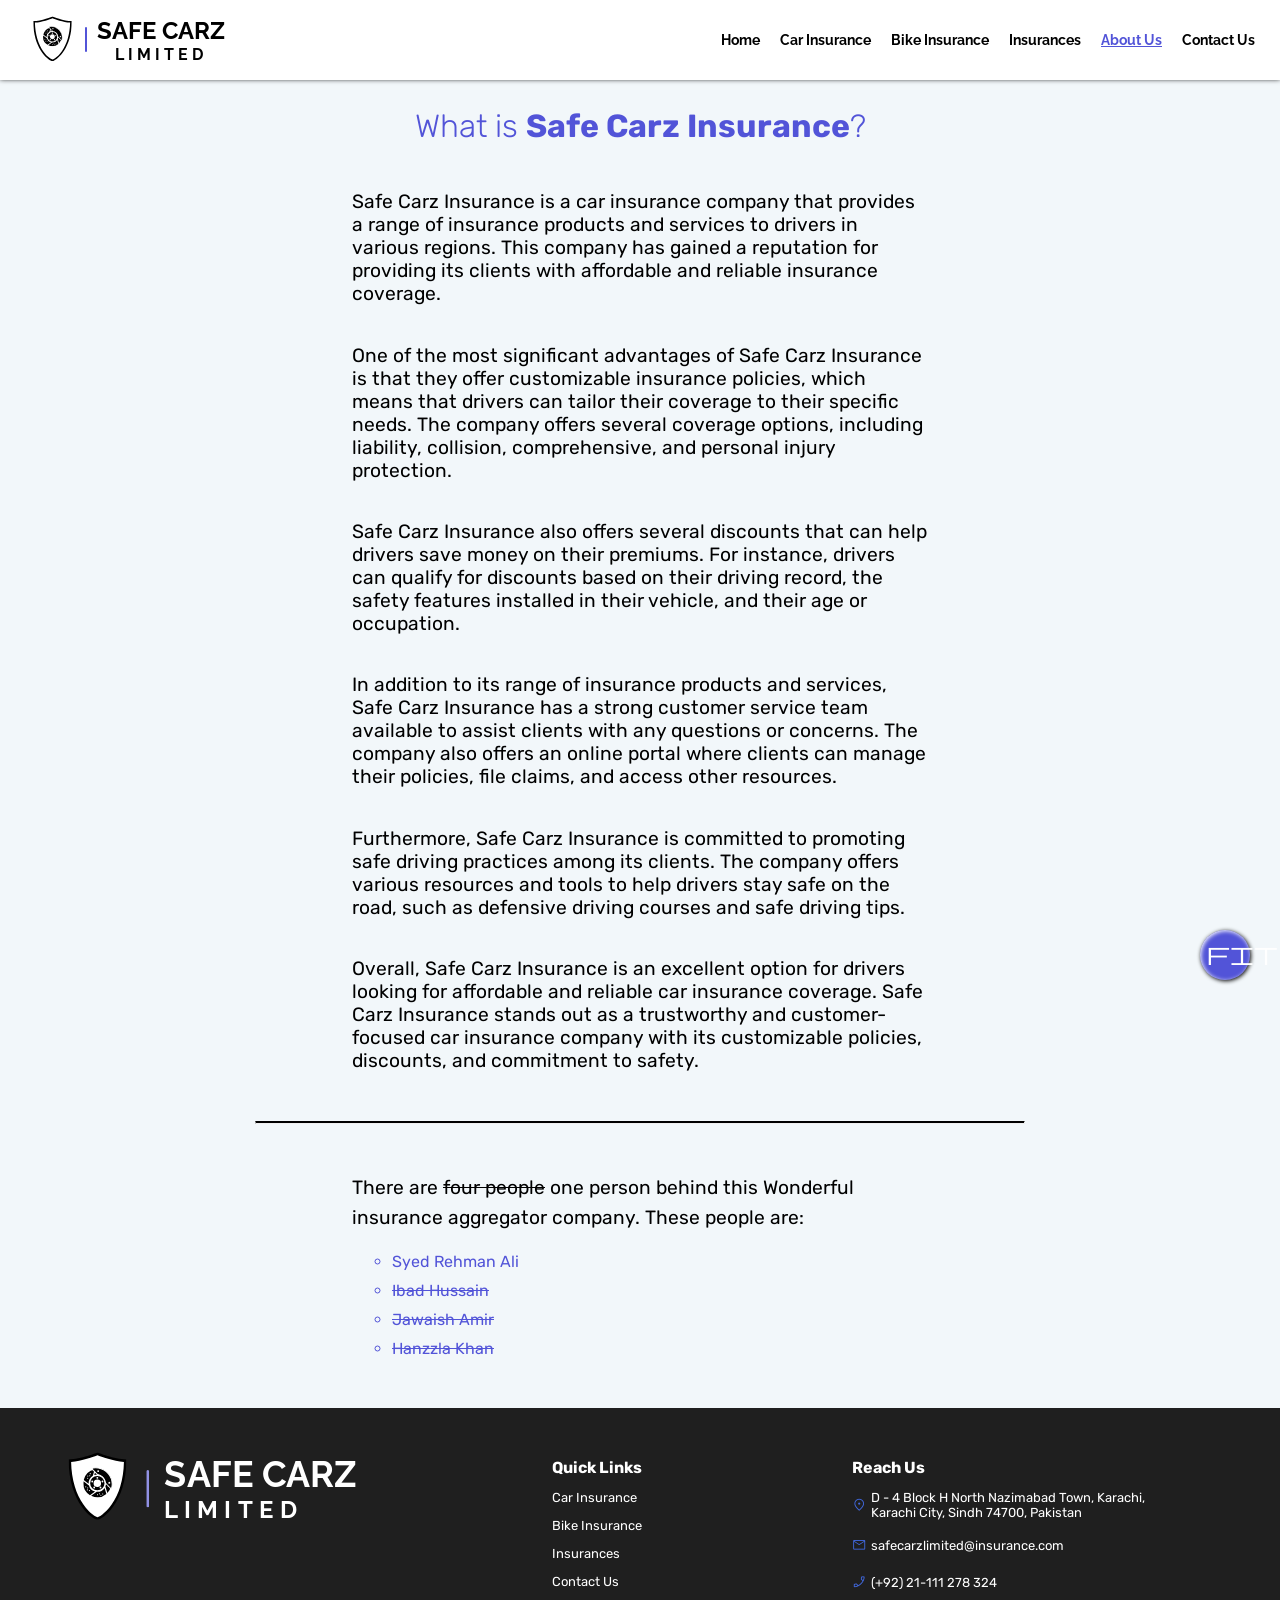
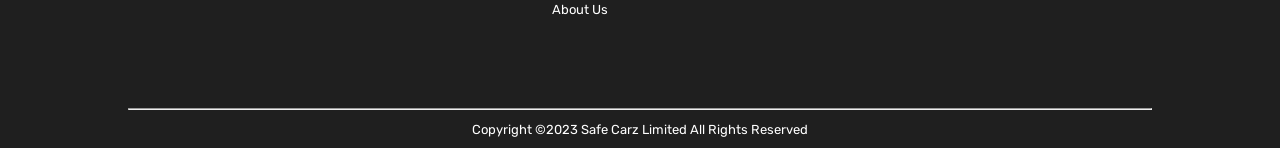
==== About us/aboutus.html @ 7bfc8952 "Add files via upload" ====
<!DOCTYPE html>
<html lang="en">
  <head>
    <meta charset="UTF-8" />
    <meta http-equiv="X-UA-Compatible" content="IE=edge" />
    <link rel="stylesheet" href="https://fonts.googleapis.com/css2?family=Material+Symbols+Outlined:opsz,wght,FILL,GRAD@20..48,100..700,0..1,-50..200" />
    <script
      src="https://code.jquery.com/jquery-3.6.3.js"
      integrity="sha256-nQLuAZGRRcILA+6dMBOvcRh5Pe310sBpanc6+QBmyVM="
      crossorigin="anonymous"
    ></script>
    <link rel="stylesheet" href="https://fonts.googleapis.com/css2?family=Material+Symbols+Outlined:opsz,wght,FILL,GRAD@48,400,0,0" />
    <meta name="viewport" content="width=device-width, initial-scale=1.0" />
    <link rel="stylesheet" href="../Style/about us/aboutus.css" />
    <title>About Us | Safe Carz Limited</title>
  </head>
  <body>
    <nav>
      <div class="logo-container">
        <a href="../home.html"
          ><div class="logo">
            <!-- 55.06 / 64.43 -->
            <div class="sheild">
              <svg
                xmlns="http://www.w3.org/2000/svg"
                width="55.06"
                height="64.43"
                viewBox="0 0 350.71 408"
              >
                <path
                  d="M175.41,400.5c-7.47,0-49.2-19.83-90.95-79.31C50,272.07,9,185.27,7.54,49.32,74.75,47,158.54,14.79,175.3,8.09,192.09,14.78,276.11,47,343.18,49.32c-1.65,176.55-69.65,271-110.43,311.8C203.1,390.81,180,400.5,175.41,400.5Z"
                  transform="translate(0)"
                  fill="#fff"
                />
                <path
                  d="M175.31,16.15c21.27,8.32,96.55,36.19,160.27,40.29-1.09,53.92-8.6,104.1-22.38,149.36-12.32,40.47-29.57,76.93-51.28,108.37-21,30.42-41.75,49.61-55.44,60.36-17.19,13.49-28.26,17.76-31.15,18.41-2.87-.59-14-4.69-31.23-18.25-13.66-10.71-34.35-29.91-55.4-60.54-21.64-31.49-38.85-68-51.16-108.56C23.81,160.35,16.29,110.24,15.15,56.45c63.82-4.11,138.91-32,160.16-40.3M175.3,0S73.74,42,0,42C0,310,150.37,408,175.41,408c23.18,0,175.6-96.36,175.3-366C277.16,42,175.3,0,175.3,0Z"
                  transform="translate(0)"
                />
              </svg>
            </div>
            <!-- 26.69 / = -->
            <div class="disc">
              <svg
                class="discs"
                xmlns="http://www.w3.org/2000/svg"
                width="26.69"
                height="26.69"
                viewBox="0 0 189.44 189.45"
              >
                <path
                  d="M143.94,126.6a58.73,58.73,0,0,1-49.22,26.62c-1.32,0-2.62,0-3.91-.13L52.73,179.65a94.77,94.77,0,0,0,103.11-12.56ZM98.3,175.77a3.62,3.62,0,1,1,.63-5.07A3.61,3.61,0,0,1,98.3,175.77ZM112,169.18a3.62,3.62,0,1,1,.63-5.08A3.61,3.61,0,0,1,112,169.18Zm9.09,10.15a3.62,3.62,0,1,1,.63-5.09A3.63,3.63,0,0,1,121.1,179.33Zm12.18-8.9a3.62,3.62,0,1,1,.63-5.08A3.61,3.61,0,0,1,133.28,170.43Z"
                  transform="translate(0 0.01)"
                />
                <path
                  d="M180.67,54.86l-39.44,3.61a58.83,58.83,0,0,1,8,57.9L162.39,161A94.8,94.8,0,0,0,180.67,54.86Zm-14.52,21a3.62,3.62,0,1,1-1.28,5A3.61,3.61,0,0,1,166.15,75.91ZM160.9,101.8a3.61,3.61,0,1,1,4.95,1.29A3.61,3.61,0,0,1,160.9,101.8Zm9.72,15.72a3.62,3.62,0,1,1,1.28-4.94A3.6,3.6,0,0,1,170.62,117.52Zm6.46-22.15a3.61,3.61,0,1,1,1.27-5A3.61,3.61,0,0,1,177.08,95.37Z"
                  transform="translate(0 0.01)"
                />
                <path
                  d="M94.72,0c-3.17,0-6.31.16-9.4.47L74,39.41a58.89,58.89,0,0,1,60.47,11.66l42.24-3.87A94.64,94.64,0,0,0,94.72,0ZM106.66,21.4a3.62,3.62,0,1,1,3.27-3.94A3.63,3.63,0,0,1,106.66,21.4Zm11.12-4.18a3.62,3.62,0,1,1,3.93,3.27A3.61,3.61,0,0,1,117.78,17.22ZM123.89,34A3.63,3.63,0,1,1,127.16,30,3.64,3.64,0,0,1,123.89,34ZM139,35.79a3.62,3.62,0,1,1,3.28-3.93A3.6,3.6,0,0,1,139,35.79Z"
                  transform="translate(0 0.01)"
                />
                <path
                  d="M2.61,72.59,36.05,98.05c-.08-1.19-.12-2.4-.12-3.62a58.77,58.77,0,0,1,28.3-50.28h0L76.62,1.72A94.82,94.82,0,0,0,2.61,72.59Zm26.85-8.13a3.62,3.62,0,1,1,3.62-3.62A3.62,3.62,0,0,1,29.46,64.46Zm.47-15.07a3.62,3.62,0,1,1,3.62-3.62A3.62,3.62,0,0,1,29.93,49.39Zm13.59-.94a3.62,3.62,0,1,1,3.61-3.62A3.62,3.62,0,0,1,43.52,48.45Zm3.22-14.86A3.63,3.63,0,1,1,50.36,30,3.63,3.63,0,0,1,46.74,33.59Z"
                  transform="translate(0 0.01)"
                />
                <path
                  d="M37.88,109.51.94,81.37a94.82,94.82,0,0,0,44,93.95l34.55-24.1A58.9,58.9,0,0,1,37.88,109.51ZM20,120.35a3.62,3.62,0,1,1-2.46-4.49A3.61,3.61,0,0,1,20,120.35Zm10.45,20.56A3.61,3.61,0,1,1,28,136.42,3.6,3.6,0,0,1,30.46,140.91Zm2.91-13.3a3.62,3.62,0,1,1-2.46-4.49A3.63,3.63,0,0,1,33.37,127.61Zm11.43,18a3.61,3.61,0,1,1-2.46-4.49A3.61,3.61,0,0,1,44.8,145.59Z"
                  transform="translate(0 0.01)"
                />
                <path
                  d="M94.72,45.86a48.57,48.57,0,1,0,48.56,48.57A48.57,48.57,0,0,0,94.72,45.86Zm0,6.06a6.17,6.17,0,1,1-6.17,6.17A6.17,6.17,0,0,1,94.72,51.92ZM60.16,89.27a6.16,6.16,0,1,1,6.16-6.17A6.16,6.16,0,0,1,60.16,89.27Zm13.27,40.6a6.17,6.17,0,1,1,6.17-6.16A6.16,6.16,0,0,1,73.43,129.87ZM69.5,94.43a25.22,25.22,0,1,1,25.22,25.22A25.22,25.22,0,0,1,69.5,94.43ZM116,129.87a6.17,6.17,0,1,1,6.16-6.16A6.16,6.16,0,0,1,116,129.87ZM129.28,89.4a6.17,6.17,0,1,1,6.17-6.18A6.17,6.17,0,0,1,129.28,89.4Z"
                  transform="translate(0 0.01)"
                />
              </svg>
            </div>
            <!-- 19.92 / 20.83 -->
            <div class="caliper">
              <svg
                xmlns="http://www.w3.org/2000/svg"
                width="19.92"
                height="20.83"
                viewBox="0 0 149.19 154.3"
              >
                <path
                  d="M137.11,150.81a6.16,6.16,0,0,1-4.47-1.9l-2-2.11-28.78-30.14a14,14,0,0,1-3.68-7.34A71.94,71.94,0,0,0,85.39,79.37a73.39,73.39,0,0,0-6-7.17c-.87-.91-1.74-1.78-2.59-2.58a71.6,71.6,0,0,0-33.64-17.9,14,14,0,0,1-7.14-4L5.26,15.5a6.73,6.73,0,0,1-.92-1.24,6.2,6.2,0,0,1-.22-5.75A6.28,6.28,0,0,1,8.82,5a118.44,118.44,0,0,1,93.12,24.91,104.86,104.86,0,0,1,10.85,9.88c2.06,2.16,4,4.4,5.84,6.67a117.61,117.61,0,0,1,24.64,99.36,6.33,6.33,0,0,1-6.16,5Zm-11.6-42.57a3.1,3.1,0,0,0-2.14.86,3.08,3.08,0,0,0,1.44,5.25,3.11,3.11,0,0,0,.72.08,3.06,3.06,0,0,0,2.12-.85,3.1,3.1,0,0,0-2.14-5.34ZM45.82,24.78a3,3,0,0,0-2.13.86,3.06,3.06,0,0,0-.27,4.19l.12.14a3.12,3.12,0,0,0,2.29,1,3.09,3.09,0,0,0,2.58-4.78,3.32,3.32,0,0,0-.33-.44A3.12,3.12,0,0,0,45.82,24.78Z"
                  transform="translate(-0.02 -0.01)"
                />
                <path
                  d="M27.46,7A114.49,114.49,0,0,1,99.73,32.6a101.06,101.06,0,0,1,10.53,9.59c2,2.08,3.88,4.23,5.64,6.44a114.61,114.61,0,0,1,23.94,96.46,2.78,2.78,0,0,1-2.73,2.22,2.72,2.72,0,0,1-2-.86l0,0-1.91-2-20.6-21.57L108.89,119l-4.51-4.73a10.54,10.54,0,0,1-2.77-5.51A74.81,74.81,0,0,0,88.22,77.3a76.74,76.74,0,0,0-6.31-7.51c-.88-.93-1.79-1.83-2.72-2.71A74.73,74.73,0,0,0,43.91,48.31a10.75,10.75,0,0,1-5.37-3L18.2,24l-8-8.38-.41-.43-2-2.09A2.78,2.78,0,0,1,9.38,8.43,115.37,115.37,0,0,1,27.46,7M45.83,34.47a6.54,6.54,0,0,0,4.55-1.83,5.09,5.09,0,0,0,.75-.86,6.56,6.56,0,0,0,.19-7.54,5.65,5.65,0,0,0-.72-.91,6.6,6.6,0,0,0-9.87,8.74c.11.12.21.25.32.36a6.59,6.59,0,0,0,4.78,2m79.7,83.46a6.61,6.61,0,1,0-1.47-.16,6.62,6.62,0,0,0,1.47.16M27.46,0A123.08,123.08,0,0,0,8.28,1.52a9.79,9.79,0,0,0-5.6,16.35l0,0,0,0,2,2.09.4.42,8,8.39L33.48,50.11a17.61,17.61,0,0,0,8.89,5,68,68,0,0,1,32,17c.81.77,1.64,1.59,2.47,2.47a70.51,70.51,0,0,1,5.73,6.81,68.53,68.53,0,0,1,12.14,28.49,17.53,17.53,0,0,0,4.61,9.16l4.5,4.71,3.68,3.86,20.59,21.56,1.9,2,.07.07.06.06a9.64,9.64,0,0,0,7,3,9.82,9.82,0,0,0,9.58-7.8,122.89,122.89,0,0,0-.86-53.37,120.17,120.17,0,0,0-24.5-48.93c-1.87-2.34-3.89-4.64-6-6.85A107,107,0,0,0,104.1,27.14,121.88,121.88,0,0,0,27.46,0Z"
                  transform="translate(-0.02 -0.01)"
                  fill="#fff"
                />
              </svg>
            </div></div
        ></a>
        <div class="line"></div>
        <a href="../home.html">
          <div class="name">
            <div class="carz">SAFE CARZ</div>
            <div class="limited">LIMITED</div>
          </div>
        </a>
      </div>
      <div class="info-container">
        <div class="info underline-animation Home">
          <a href="../home.html">Home</a>
        </div>
        <div class="info underline-animation CI">
          <a href="../Car Insurance/C-insurance.html">Car Insurance</a>
        </div>
        <div class="info underline-animation BI">
          <a href="../Bike Insurance/B-insurance.html">Bike Insurance</a>
        </div>
        <div class="info underline-animation AI">
          <a href="../Insurance/insurance.html">Insurances</a>
        </div>
        <div class="info underline-animation og about">
          <a href="">About Us</a>
        </div>
        <div class="info underline-animation contact">
          <a href="../Contact us/contact.html">Contact Us</a>
        </div>
      </div>
    </nav>
    <button onclick="topper()" id="myBtn" title="Go to top"><span class="material-symbols-outlined">
      fitbit_arrow_upward
      </span></button>
    <section>
<h1>What is <span>Safe Carz Insurance</span>?</h1>
<p>Safe Carz Insurance is a car insurance company that provides a range of insurance products and services to drivers in various regions. This company has gained a reputation for providing its clients with affordable and reliable insurance coverage.</p>
<p>One of the most significant advantages of Safe Carz Insurance is that they offer customizable insurance policies, which means that drivers can tailor their coverage to their specific needs. The company offers several coverage options, including liability, collision, comprehensive, and personal injury protection.</p>
<p>Safe Carz Insurance also offers several discounts that can help drivers save money on their premiums. For instance, drivers can qualify for discounts based on their driving record, the safety features installed in their vehicle, and their age or occupation.</p>
<p>In addition to its range of insurance products and services, Safe Carz Insurance has a strong customer service team available to assist clients with any questions or concerns. The company also offers an online portal where clients can manage their policies, file claims, and access other resources.</p>
<p>Furthermore, Safe Carz Insurance is committed to promoting safe driving practices among its clients. The company offers various resources and tools to help drivers stay safe on the road, such as defensive driving courses and safe driving tips.</p>
<p>Overall, Safe Carz Insurance is an excellent option for drivers looking for affordable and reliable car insurance coverage. Safe Carz Insurance stands out as a trustworthy and customer-focused car insurance company with its customizable policies, discounts, and commitment to safety.</p>

<hr />

<div class="team">
  <p>There are <del>four people</del>&nbsp;one person behind this Wonderful insurance aggregator company. These people are:</p>
  <ul>
    <li>Syed Rehman Ali</li>
    <li><del>Ibad Hussain</del></li>
    <li><del>Jawaish Amir</del></li>
    <li><del>Hanzzla Khan</del></li>
  </ul>
</div>
    </section>
    <footer>
      <div class="upper-footer">
        <div class="logo-container">
          <a href="../home.html"
            ><div class="logo">
              <!-- 55.06 / 64.43 -->
              <div class="sheild">
                <svg
                  xmlns="http://www.w3.org/2000/svg"
                  width="55.06"
                  height="64.43"
                  viewBox="0 0 350.71 408"
                >
                  <path
                    d="M175.41,400.5c-7.47,0-49.2-19.83-90.95-79.31C50,272.07,9,185.27,7.54,49.32,74.75,47,158.54,14.79,175.3,8.09,192.09,14.78,276.11,47,343.18,49.32c-1.65,176.55-69.65,271-110.43,311.8C203.1,390.81,180,400.5,175.41,400.5Z"
                    transform="translate(0)"
                    fill="#fff"
                  />
                  <path
                    d="M175.31,16.15c21.27,8.32,96.55,36.19,160.27,40.29-1.09,53.92-8.6,104.1-22.38,149.36-12.32,40.47-29.57,76.93-51.28,108.37-21,30.42-41.75,49.61-55.44,60.36-17.19,13.49-28.26,17.76-31.15,18.41-2.87-.59-14-4.69-31.23-18.25-13.66-10.71-34.35-29.91-55.4-60.54-21.64-31.49-38.85-68-51.16-108.56C23.81,160.35,16.29,110.24,15.15,56.45c63.82-4.11,138.91-32,160.16-40.3M175.3,0S73.74,42,0,42C0,310,150.37,408,175.41,408c23.18,0,175.6-96.36,175.3-366C277.16,42,175.3,0,175.3,0Z"
                    transform="translate(0)"
                  />
                </svg>
              </div>
              <!-- 26.69 / = -->
              <div class="disc">
                <svg
                  class="discs"
                  xmlns="http://www.w3.org/2000/svg"
                  width="26.69"
                  height="26.69"
                  viewBox="0 0 189.44 189.45"
                >
                  <path
                    d="M143.94,126.6a58.73,58.73,0,0,1-49.22,26.62c-1.32,0-2.62,0-3.91-.13L52.73,179.65a94.77,94.77,0,0,0,103.11-12.56ZM98.3,175.77a3.62,3.62,0,1,1,.63-5.07A3.61,3.61,0,0,1,98.3,175.77ZM112,169.18a3.62,3.62,0,1,1,.63-5.08A3.61,3.61,0,0,1,112,169.18Zm9.09,10.15a3.62,3.62,0,1,1,.63-5.09A3.63,3.63,0,0,1,121.1,179.33Zm12.18-8.9a3.62,3.62,0,1,1,.63-5.08A3.61,3.61,0,0,1,133.28,170.43Z"
                    transform="translate(0 0.01)"
                  />
                  <path
                    d="M180.67,54.86l-39.44,3.61a58.83,58.83,0,0,1,8,57.9L162.39,161A94.8,94.8,0,0,0,180.67,54.86Zm-14.52,21a3.62,3.62,0,1,1-1.28,5A3.61,3.61,0,0,1,166.15,75.91ZM160.9,101.8a3.61,3.61,0,1,1,4.95,1.29A3.61,3.61,0,0,1,160.9,101.8Zm9.72,15.72a3.62,3.62,0,1,1,1.28-4.94A3.6,3.6,0,0,1,170.62,117.52Zm6.46-22.15a3.61,3.61,0,1,1,1.27-5A3.61,3.61,0,0,1,177.08,95.37Z"
                    transform="translate(0 0.01)"
                  />
                  <path
                    d="M94.72,0c-3.17,0-6.31.16-9.4.47L74,39.41a58.89,58.89,0,0,1,60.47,11.66l42.24-3.87A94.64,94.64,0,0,0,94.72,0ZM106.66,21.4a3.62,3.62,0,1,1,3.27-3.94A3.63,3.63,0,0,1,106.66,21.4Zm11.12-4.18a3.62,3.62,0,1,1,3.93,3.27A3.61,3.61,0,0,1,117.78,17.22ZM123.89,34A3.63,3.63,0,1,1,127.16,30,3.64,3.64,0,0,1,123.89,34ZM139,35.79a3.62,3.62,0,1,1,3.28-3.93A3.6,3.6,0,0,1,139,35.79Z"
                    transform="translate(0 0.01)"
                  />
                  <path
                    d="M2.61,72.59,36.05,98.05c-.08-1.19-.12-2.4-.12-3.62a58.77,58.77,0,0,1,28.3-50.28h0L76.62,1.72A94.82,94.82,0,0,0,2.61,72.59Zm26.85-8.13a3.62,3.62,0,1,1,3.62-3.62A3.62,3.62,0,0,1,29.46,64.46Zm.47-15.07a3.62,3.62,0,1,1,3.62-3.62A3.62,3.62,0,0,1,29.93,49.39Zm13.59-.94a3.62,3.62,0,1,1,3.61-3.62A3.62,3.62,0,0,1,43.52,48.45Zm3.22-14.86A3.63,3.63,0,1,1,50.36,30,3.63,3.63,0,0,1,46.74,33.59Z"
                    transform="translate(0 0.01)"
                  />
                  <path
                    d="M37.88,109.51.94,81.37a94.82,94.82,0,0,0,44,93.95l34.55-24.1A58.9,58.9,0,0,1,37.88,109.51ZM20,120.35a3.62,3.62,0,1,1-2.46-4.49A3.61,3.61,0,0,1,20,120.35Zm10.45,20.56A3.61,3.61,0,1,1,28,136.42,3.6,3.6,0,0,1,30.46,140.91Zm2.91-13.3a3.62,3.62,0,1,1-2.46-4.49A3.63,3.63,0,0,1,33.37,127.61Zm11.43,18a3.61,3.61,0,1,1-2.46-4.49A3.61,3.61,0,0,1,44.8,145.59Z"
                    transform="translate(0 0.01)"
                  />
                  <path
                    d="M94.72,45.86a48.57,48.57,0,1,0,48.56,48.57A48.57,48.57,0,0,0,94.72,45.86Zm0,6.06a6.17,6.17,0,1,1-6.17,6.17A6.17,6.17,0,0,1,94.72,51.92ZM60.16,89.27a6.16,6.16,0,1,1,6.16-6.17A6.16,6.16,0,0,1,60.16,89.27Zm13.27,40.6a6.17,6.17,0,1,1,6.17-6.16A6.16,6.16,0,0,1,73.43,129.87ZM69.5,94.43a25.22,25.22,0,1,1,25.22,25.22A25.22,25.22,0,0,1,69.5,94.43ZM116,129.87a6.17,6.17,0,1,1,6.16-6.16A6.16,6.16,0,0,1,116,129.87ZM129.28,89.4a6.17,6.17,0,1,1,6.17-6.18A6.17,6.17,0,0,1,129.28,89.4Z"
                    transform="translate(0 0.01)"
                  />
                </svg>
              </div>
              <!-- 19.92 / 20.83 -->
              <div class="caliper">
                <svg
                  xmlns="http://www.w3.org/2000/svg"
                  width="19.92"
                  height="20.83"
                  viewBox="0 0 149.19 154.3"
                >
                  <path
                    d="M137.11,150.81a6.16,6.16,0,0,1-4.47-1.9l-2-2.11-28.78-30.14a14,14,0,0,1-3.68-7.34A71.94,71.94,0,0,0,85.39,79.37a73.39,73.39,0,0,0-6-7.17c-.87-.91-1.74-1.78-2.59-2.58a71.6,71.6,0,0,0-33.64-17.9,14,14,0,0,1-7.14-4L5.26,15.5a6.73,6.73,0,0,1-.92-1.24,6.2,6.2,0,0,1-.22-5.75A6.28,6.28,0,0,1,8.82,5a118.44,118.44,0,0,1,93.12,24.91,104.86,104.86,0,0,1,10.85,9.88c2.06,2.16,4,4.4,5.84,6.67a117.61,117.61,0,0,1,24.64,99.36,6.33,6.33,0,0,1-6.16,5Zm-11.6-42.57a3.1,3.1,0,0,0-2.14.86,3.08,3.08,0,0,0,1.44,5.25,3.11,3.11,0,0,0,.72.08,3.06,3.06,0,0,0,2.12-.85,3.1,3.1,0,0,0-2.14-5.34ZM45.82,24.78a3,3,0,0,0-2.13.86,3.06,3.06,0,0,0-.27,4.19l.12.14a3.12,3.12,0,0,0,2.29,1,3.09,3.09,0,0,0,2.58-4.78,3.32,3.32,0,0,0-.33-.44A3.12,3.12,0,0,0,45.82,24.78Z"
                    transform="translate(-0.02 -0.01)"
                  />
                  <path
                    d="M27.46,7A114.49,114.49,0,0,1,99.73,32.6a101.06,101.06,0,0,1,10.53,9.59c2,2.08,3.88,4.23,5.64,6.44a114.61,114.61,0,0,1,23.94,96.46,2.78,2.78,0,0,1-2.73,2.22,2.72,2.72,0,0,1-2-.86l0,0-1.91-2-20.6-21.57L108.89,119l-4.51-4.73a10.54,10.54,0,0,1-2.77-5.51A74.81,74.81,0,0,0,88.22,77.3a76.74,76.74,0,0,0-6.31-7.51c-.88-.93-1.79-1.83-2.72-2.71A74.73,74.73,0,0,0,43.91,48.31a10.75,10.75,0,0,1-5.37-3L18.2,24l-8-8.38-.41-.43-2-2.09A2.78,2.78,0,0,1,9.38,8.43,115.37,115.37,0,0,1,27.46,7M45.83,34.47a6.54,6.54,0,0,0,4.55-1.83,5.09,5.09,0,0,0,.75-.86,6.56,6.56,0,0,0,.19-7.54,5.65,5.65,0,0,0-.72-.91,6.6,6.6,0,0,0-9.87,8.74c.11.12.21.25.32.36a6.59,6.59,0,0,0,4.78,2m79.7,83.46a6.61,6.61,0,1,0-1.47-.16,6.62,6.62,0,0,0,1.47.16M27.46,0A123.08,123.08,0,0,0,8.28,1.52a9.79,9.79,0,0,0-5.6,16.35l0,0,0,0,2,2.09.4.42,8,8.39L33.48,50.11a17.61,17.61,0,0,0,8.89,5,68,68,0,0,1,32,17c.81.77,1.64,1.59,2.47,2.47a70.51,70.51,0,0,1,5.73,6.81,68.53,68.53,0,0,1,12.14,28.49,17.53,17.53,0,0,0,4.61,9.16l4.5,4.71,3.68,3.86,20.59,21.56,1.9,2,.07.07.06.06a9.64,9.64,0,0,0,7,3,9.82,9.82,0,0,0,9.58-7.8,122.89,122.89,0,0,0-.86-53.37,120.17,120.17,0,0,0-24.5-48.93c-1.87-2.34-3.89-4.64-6-6.85A107,107,0,0,0,104.1,27.14,121.88,121.88,0,0,0,27.46,0Z"
                    transform="translate(-0.02 -0.01)"
                    fill="#fff"
                  />
                </svg>
              </div></div
          ></a>
          <div class="line"></div>
          <div class="name">
            <a  href="../home.html">
              <div class="carz">SAFE CARZ</div>
              <div class="limited">LIMITED</div>
            </a>
          </div>
        </div>

        <div class="links quicklinks">
          <h1>Quick Links</h1>
          <p><a href="../Car Insurance/C-insurance.html">Car Insurance</a></p>
          <p><a href="../Bike Insurance/B-insurance.html">Bike Insurance</a></p>
          <p><a href="../Insurance/insurance.html">Insurances</a></p>
          <p><a href="../Contact us/contact.html">Contact Us</a></p>
          <p><a href="">About Us</a></p>
        </div>
        <div class="links aboutlinks">
          <h1>Reach Us</h1>
          <p class="c-link"><span class="material-symbols-outlined">
            location_on
            </span> <a target="_blank" href="https://www.google.com/maps?ll=24.938951,67.044948&z=15&t=m&hl=en&gl=US&mapclient=embed&cid=6750379321337180458">D - 4 Block H North Nazimabad Town, Karachi, Karachi City, Sindh 74700, Pakistan</a></p>
          <p class="c-link"><span class="material-symbols-outlined">
            mail
            </span><a href="mailto:safecarzlimited@insurance.com">safecarzlimited@insurance.com</a> </p>
          <p class="c-link"> <span class="material-symbols-outlined">
            phone_enabled
          </span><a href="tel:+9221111278324">(+92) 21-111 278 324</a></p>

        </div>
      </div>
      <hr />
      <div class="cpyrt">
        Copyright ©2023 Safe Carz Limited All Rights Reserved
      </div>
    </footer>
    <script src="../JavaScript/About-us.js"></script>
  </body>
</html>
---- Style/about us/aboutus.css ----
@import url("https://fonts.googleapis.com/css2?family=Abril+Fatface&family=Aldrich&family=Anton&family=Catamaran:wght@900&family=DM+Serif+Display:ital@0;1&family=Exo:wght@500&family=Inter:wght@800&family=Jura:wght@300;400;500;600;700&family=Kaushan+Script&family=Martian+Mono:wght@200;400;800&family=Montserrat:wght@200;700;800;900&family=Noto+Nastaliq+Urdu:wght@400;500;600&family=Old+Standard+TT:wght@700&family=Open+Sans:wght@400;500&family=Oswald&family=Prosto+One&family=Quicksand:wght@300;400;500&family=Raleway:wght@100;300;700;900&family=Revalia&family=Rubik:ital,wght@0,300;0,400;0,500;0,600;0,700;0,800;0,900;1,300;1,400;1,500;1,600;1,700;1,800;1,900&family=Sofia+Sans+Extra+Condensed:ital,wght@1,800&family=Space+Mono:ital,wght@0,400;0,700;1,400;1,700&family=Yeseva+One&display=swap");
body {
  margin: 0;
  overflow-x: hidden;
}
body .material-symbols-outlined {
  font-variation-settings: "FILL" 0, "wght" 400, "GRAD" 0, "opsz" 48;
}
body #myBtn {
  position: fixed;
  height: 50px;
  width: 50px;
  bottom: 0px;
  right: 30px;
  border: none;
  box-shadow: 1px 1px 4px black, 1px 1px 4px white inset;
  outline: none;
  background-color: #5254d8;
  color: white;
  cursor: pointer;
  border-radius: 50%;
  z-index: 999999;
  font-size: 18px;
  transition: bottom 1s cubic-bezier(0, 0, 0.14, 1);
}
body #myBtn:hover {
  background-color: #9191e4;
}
body .underline-animation {
  display: inline-block;
  position: relative;
  color: #000000;
}
body .underline-animation:after {
  content: "";
  position: absolute;
  width: 100%;
  transform: scaleX(0);
  height: 1px;
  bottom: 0;
  left: 0;
  background-color: #5254d8;
  transform-origin: bottom right;
  transition: transform 0.25s ease-out;
}
body .underline-animation:hover:after {
  transform: scaleX(1);
  transform-origin: bottom left;
}
body a {
  color: white;
  text-decoration: none;
}
body nav {
  top: 0;
  height: 80px;
  width: 100vw;
  background: white;
  box-shadow: 0px -1px 5px black;
  -webkit-backdrop-filter: blur(20px);
          backdrop-filter: blur(20px);
  display: flex;
  justify-content: flex-end;
  align-items: center;
  color: white;
  z-index: 9999;
}
body nav .logo-container {
  position: absolute;
  left: 0;
  height: 64.43px;
  width: auto;
  display: flex;
  align-items: center;
  margin-left: 20px;
}
body nav .logo-container .name {
  font-family: "Raleway";
  display: flex;
  flex-direction: column;
  color: black;
  align-items: center;
}
body nav .logo-container .name .carz {
  font-size: x-large;
  font-weight: 700;
}
body nav .logo-container .name .limited {
  letter-spacing: 4px;
  font-weight: 700;
}
body nav .logo-container .line {
  height: 25px;
  margin: 0 10px 0 5px;
  border-left: 2px solid #5254d8;
  border-radius: 30px;
}
body nav .logo-container .logo {
  margin-left: 5px;
  width: 55.06px;
  height: 64.43px;
  position: relative;
  display: flex;
  justify-content: center;
  align-items: center;
  scale: 0.7;
}
body nav .logo-container .logo .sheild {
  height: 64.42;
}
body nav .logo-container .logo .disc {
  position: absolute;
  top: 14px;
  transition: all 0.3s;
  height: 26.69px;
  width: 26.69px;
}
body nav .logo-container .logo .disc svg {
  animation-duration: 3s;
  animation-iteration-count: infinite;
  animation-timing-function: linear;
}
body nav .logo-container .logo .caliper {
  position: absolute;
  right: 13px;
  top: 12px;
  transform: scale(1);
}
@keyframes rotate {
  from {
    transform: rotate(0deg);
  }
  to {
    transform: rotate(360deg);
  }
}
body nav .info-container {
  margin-right: 25px;
  font-family: "Raleway";
  display: flex;
  justify-content: center;
  align-items: center;
  color: black;
}
body nav .info-container .og a {
  text-decoration: underline;
  color: #5254d8;
}
body nav .info-container a {
  color: black;
}
body nav .info-container .info {
  margin: 0 0 0 20px;
  font-size: 14px;
  font-weight: 700;
}
body nav .info-container .info:hover a {
  color: #5254d8;
}
body section {
  display: flex;
  flex-direction: column;
  background: #f2f7fa;
  justify-content: center;
  align-items: center;
  font-family: "Rubik";
}
body section h1 {
  color: #5254d8;
  font-size: xx-large;
  font-weight: 300;
}
body section h1 span {
  font-weight: bold;
}
body section p {
  width: 45vw;
  font-size: larger;
}
body section hr {
  height: 0.5px;
  width: 60vw;
  margin: 30px 10vw 30px 10vw;
  color: black;
  background: black;
  border-top: 1px solid black;
}
body section .team p {
  line-height: 30px;
}
body section .team ul {
  list-style: circle;
}
body section .team ul li {
  margin-top: 10px;
  color: #5254d8;
}
body section .team ul li:nth-of-type(4) {
  margin-bottom: 50px;
}
body footer {
  width: 100vw;
  height: 340px;
  background: #1f1f1f;
  color: white;
}
body footer hr {
  margin: 0 10vw 0 10vw;
}
body footer .upper-footer {
  width: 100%;
  height: 270px;
  padding-top: 30px;
  display: flex;
  align-items: flex-start;
  justify-content: flex-end;
}
body footer .upper-footer .logo-container {
  position: absolute;
  left: 100px;
  height: 100px;
  transform: scale(1.5);
  width: auto;
  display: flex;
  align-items: center;
}
body footer .upper-footer .logo-container .name {
  font-family: "Raleway";
  display: flex;
  flex-direction: column;
  align-items: center;
}
body footer .upper-footer .logo-container .name .carz {
  font-size: x-large;
  font-weight: 700;
}
body footer .upper-footer .logo-container .name .limited {
  letter-spacing: 4px;
  font-weight: 700;
}
body footer .upper-footer .logo-container .line {
  height: 25px;
  margin: 0 10px 0 5px;
  border-left: 2px solid #9191e4;
  border-radius: 30px;
}
body footer .upper-footer .logo-container .logo {
  margin-left: 5px;
  width: 55.06px;
  height: 64.43px;
  position: relative;
  display: flex;
  justify-content: center;
  align-items: center;
  scale: 0.7;
}
body footer .upper-footer .logo-container .logo .sheild {
  height: 64.42;
}
body footer .upper-footer .logo-container .logo .disc {
  position: absolute;
  top: 14px;
  transition: all 0.3s;
  height: 26.69px;
  width: 26.69px;
}
body footer .upper-footer .logo-container .logo .disc svg {
  animation-duration: 3s;
  animation-iteration-count: infinite;
  animation-timing-function: linear;
}
body footer .upper-footer .logo-container .logo .caliper {
  position: absolute;
  right: 13px;
  top: 12px;
  transform: scale(1);
}
@keyframes rotate {
  from {
    transform: rotate(0deg);
  }
  to {
    transform: rotate(360deg);
  }
}
body footer .upper-footer .links {
  height: 250px;
  width: 300px;
  font-family: "Rubik";
  text-align: start;
}
body footer .upper-footer .links h1 {
  font-size: medium;
  cursor: default;
  margin-top: 20px;
}
body footer .upper-footer .links p {
  font-size: small;
  cursor: default;
}
body footer .upper-footer .links p span {
  font-weight: 500;
  text-decoration: underline;
  color: royalblue;
}
body footer .upper-footer .links a {
  font-size: small;
}
body footer .upper-footer .links p:hover a {
  color: royalblue;
  text-decoration: underline;
  transition: all 0.5s;
}
body footer .upper-footer .links .c-link {
  display: flex;
  align-items: center;
  margin-left: -5px;
}
body footer .upper-footer .links .c-link:hover {
  cursor: default;
  color: royalblue;
  text-decoration: underline;
  transition: all 0.5s;
}
body footer .upper-footer .aboutlinks {
  margin-right: 10vw;
}
body footer .upper-footer .aboutlinks .material-symbols-outlined {
  scale: 0.6;
  text-decoration: none;
}
body footer .upper-footer .aboutlinks .material-symbols-outlined:hover {
  text-decoration: none;
}
body footer .cpyrt {
  width: 100%;
  height: 37.78px;
  font-family: "Rubik";
  font-size: small;
  display: flex;
  justify-content: center;
  align-items: center;
  cursor: default;
}/*# sourceMappingURL=aboutus.css.map */
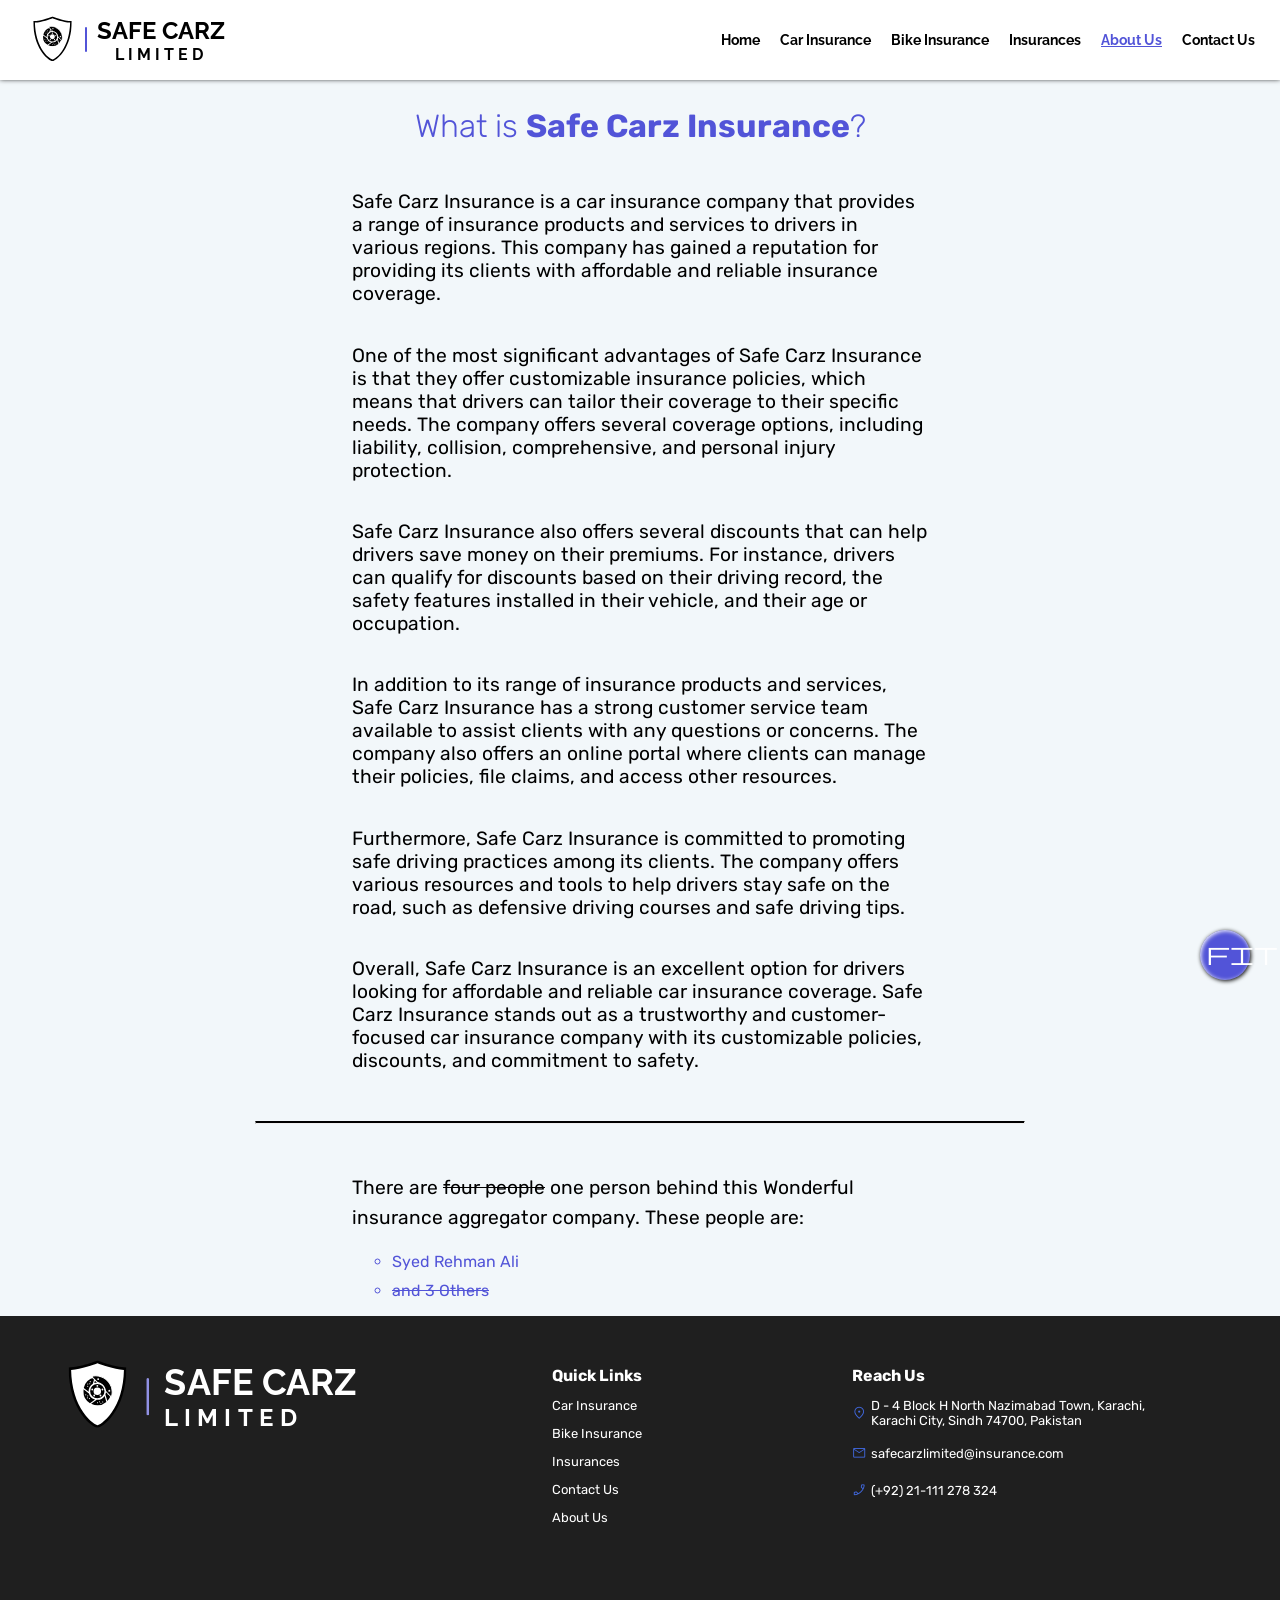
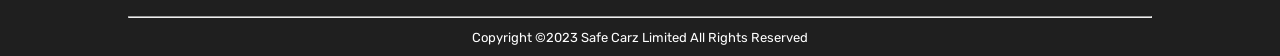
==== commit 42ae1f2b: "Corrected People who contributed" ====
--- a/About us/aboutus.html
+++ b/About us/aboutus.html
@@ -17,7 +17,7 @@
   <body>
     <nav>
       <div class="logo-container">
-        <a href="../home.html"
+        <a href="../index.html"
           ><div class="logo">
             <!-- 55.06 / 64.43 -->
             <div class="sheild">
@@ -94,7 +94,7 @@
             </div></div
         ></a>
         <div class="line"></div>
-        <a href="../home.html">
+        <a href="../index.html">
           <div class="name">
             <div class="carz">SAFE CARZ</div>
             <div class="limited">LIMITED</div>
@@ -103,7 +103,7 @@
       </div>
       <div class="info-container">
         <div class="info underline-animation Home">
-          <a href="../home.html">Home</a>
+          <a href="../index.html">Home</a>
         </div>
         <div class="info underline-animation CI">
           <a href="../Car Insurance/C-insurance.html">Car Insurance</a>
@@ -140,16 +140,14 @@
   <p>There are <del>four people</del>&nbsp;one person behind this Wonderful insurance aggregator company. These people are:</p>
   <ul>
     <li>Syed Rehman Ali</li>
-    <li><del>Ibad Hussain</del></li>
-    <li><del>Jawaish Amir</del></li>
-    <li><del>Hanzzla Khan</del></li>
+    <li><del>and 3 Others</del></li>
   </ul>
 </div>
     </section>
     <footer>
       <div class="upper-footer">
         <div class="logo-container">
-          <a href="../home.html"
+          <a href="../index.html"
             ><div class="logo">
               <!-- 55.06 / 64.43 -->
               <div class="sheild">
@@ -227,7 +225,7 @@
           ></a>
           <div class="line"></div>
           <div class="name">
-            <a  href="../home.html">
+            <a  href="../index.html">
               <div class="carz">SAFE CARZ</div>
               <div class="limited">LIMITED</div>
             </a>
@@ -263,4 +261,6 @@
     </footer>
     <script src="../JavaScript/About-us.js"></script>
   </body>
-</html>+
+</html>
+
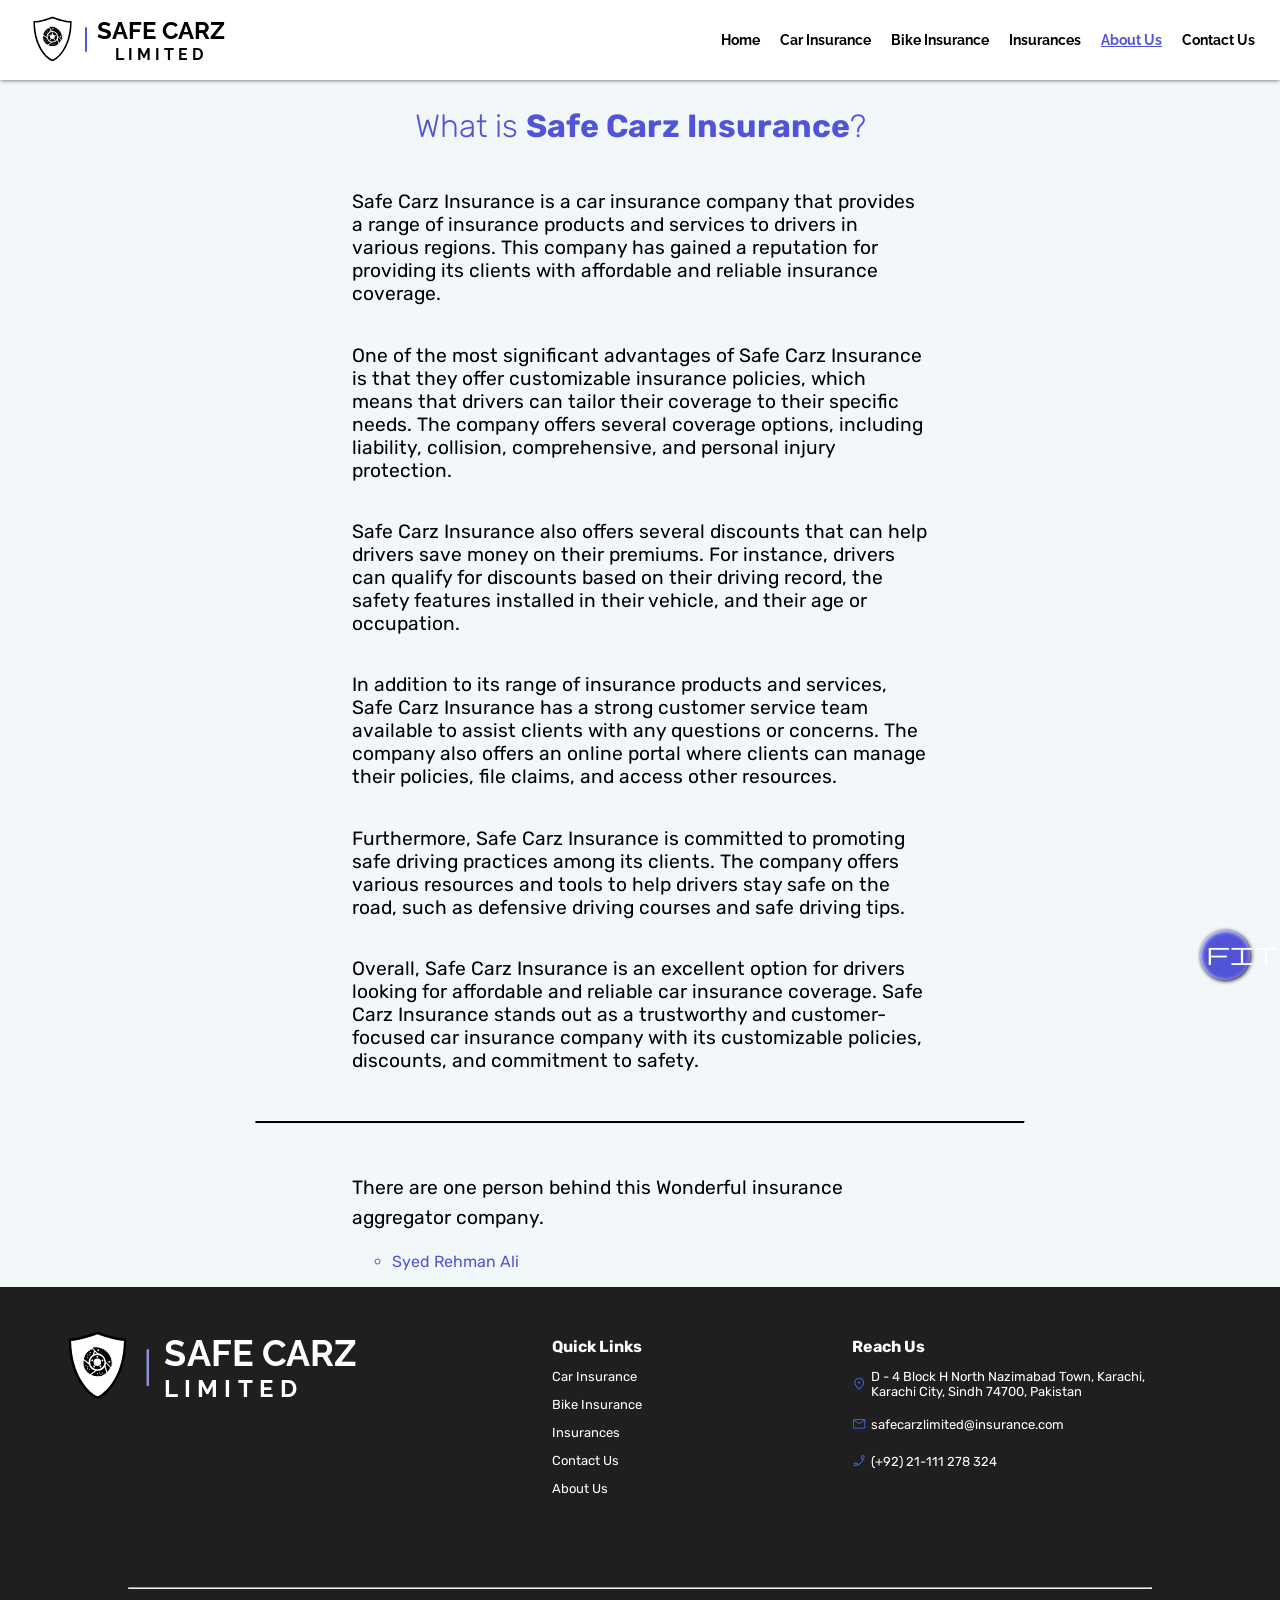
==== commit 4e1c32b0: "Other Names Removed" ====
--- a/About us/aboutus.html
+++ b/About us/aboutus.html
@@ -137,10 +137,9 @@
 <hr />
 
 <div class="team">
-  <p>There are <del>four people</del>&nbsp;one person behind this Wonderful insurance aggregator company. These people are:</p>
+  <p>There are one person behind this Wonderful insurance aggregator company.</p>
   <ul>
     <li>Syed Rehman Ali</li>
-    <li><del>and 3 Others</del></li>
   </ul>
 </div>
     </section>
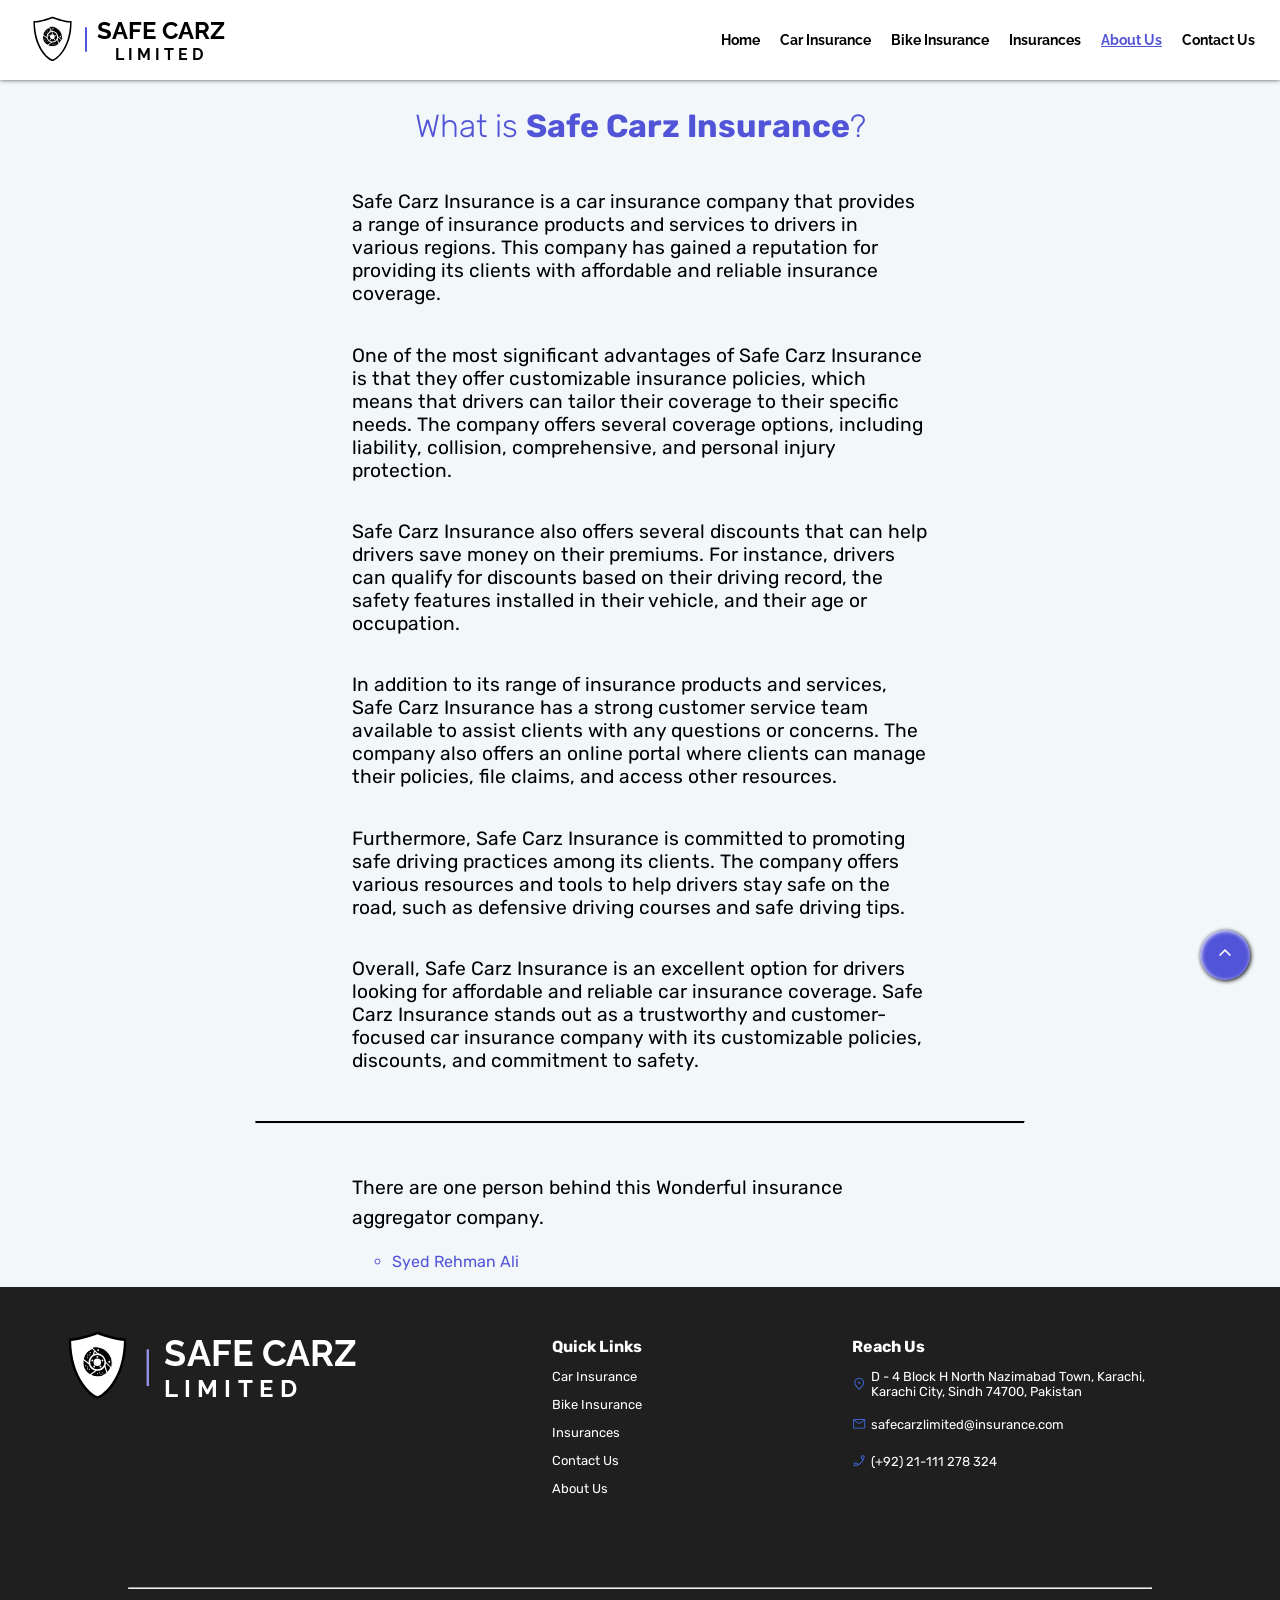
==== commit fcab41cf: "click to top icon changes" ====
--- a/About us/aboutus.html
+++ b/About us/aboutus.html
@@ -123,7 +123,7 @@
       </div>
     </nav>
     <button onclick="topper()" id="myBtn" title="Go to top"><span class="material-symbols-outlined">
-      fitbit_arrow_upward
+      keyboard_arrow_up
       </span></button>
     <section>
 <h1>What is <span>Safe Carz Insurance</span>?</h1>
